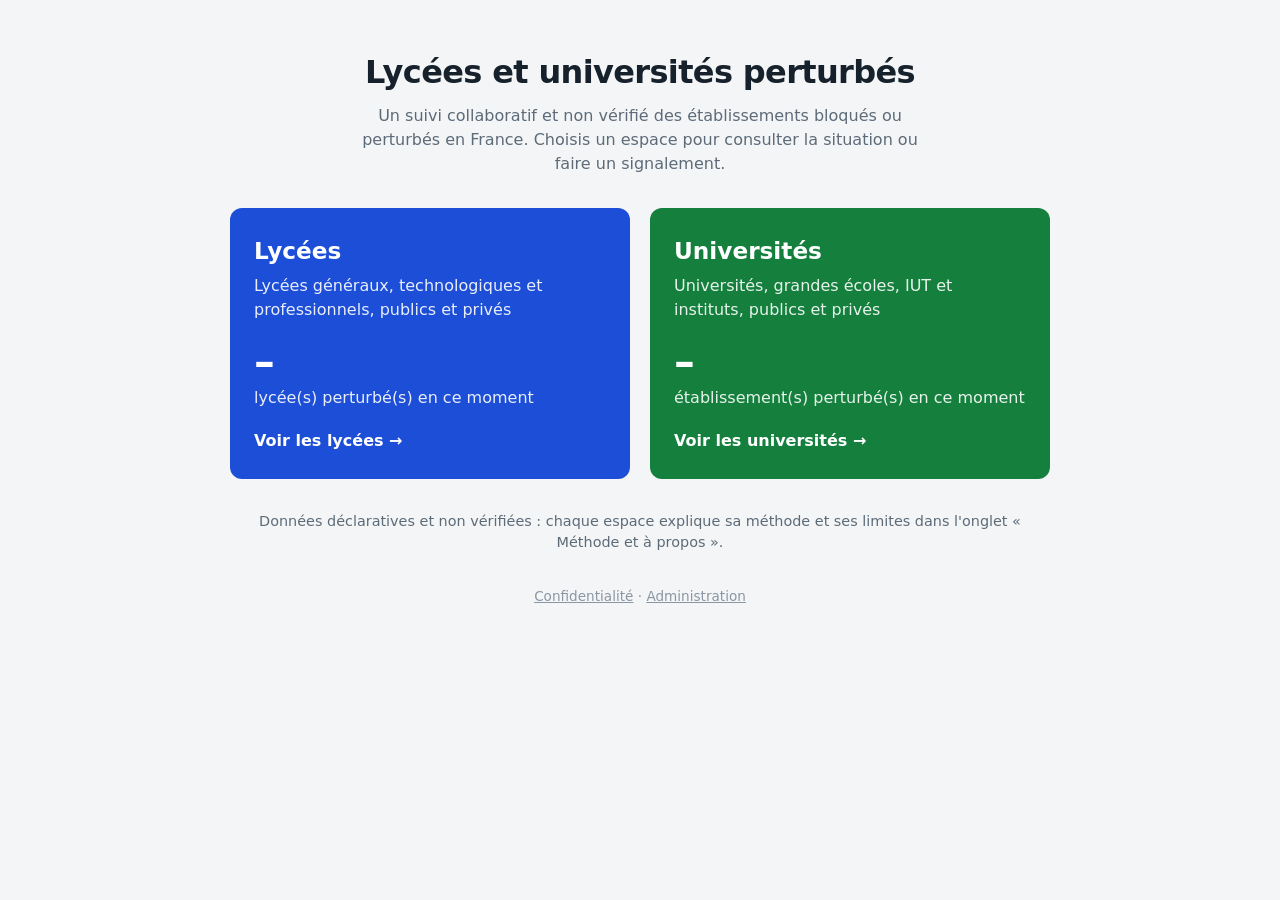
==== index.html @ 7443cd6a "Add files via upload" ====
<!DOCTYPE html>
<html lang="fr">
<head>
<meta charset="utf-8">
<meta name="viewport" content="width=device-width, initial-scale=1">
<title>Lycées et universités perturbés – suivi collaboratif</title>
<!-- ===================================================================
     index.html : la page d'accueil. Elle ne charge ni carte ni liste
     d'établissements : seulement deux chiffres (un appel à la base).
     =================================================================== -->
<link rel="stylesheet" href="commun.css?v=11">
<style>
/* BLOC CSS A : la page d'accueil */
.accueil-tete { display: block; max-width: 860px; margin: 0 auto; padding: 3rem 1.25rem 0; text-align: center; }
.accueil-tete h1 { font-size: 2rem; }
.accueil-tete p { margin: .5rem auto 0; max-width: 56ch; color: var(--discret); }
.choix { max-width: 860px; margin: 2rem auto; padding: 0 1.25rem;
         display: grid; grid-template-columns: 1fr 1fr; gap: 1.25rem; }
@media (max-width: 640px) { .choix { grid-template-columns: 1fr; } }
.espace { display: block; padding: 1.6rem 1.5rem; border-radius: 12px; color: #fff;
          text-decoration: none; transition: transform .15s, box-shadow .15s; }
.espace:hover, .espace:focus-visible { transform: translateY(-2px); box-shadow: 0 8px 24px #0002; }
.espace:focus-visible { outline: 3px solid var(--encre); outline-offset: 3px; }
.espace.lycees { background: var(--bleu); }
.espace.universites { background: var(--vert); }
.espace h2 { margin: 0; font-size: 1.45rem; color: #fff; }
.espace .detail { margin: .35rem 0 1.2rem; opacity: .9; }
.espace .chiffre { font-size: 2.6rem; font-weight: 700; line-height: 1; font-variant-numeric: tabular-nums; }
.espace .libelle { margin-top: .2rem; opacity: .9; }
.espace .aller { display: inline-block; margin-top: 1.2rem; font-weight: 700; }
.accueil-note { max-width: 860px; margin: 0 auto; padding: 0 1.25rem; text-align: center;
                color: var(--discret); font-size: .9rem; }
</style>
</head>

<body>
<script>
/* BLOC JS A : ANCIENS LIENS
   Avant l'étape 11, le site des lycées était à cette adresse : un lien
   partagé du type ".../#carte/lycee/0690521S" est renvoyé vers
   lycees.html, avec la même fin d'adresse. */
if (/^#(signaler|stats|carte|infos)\b/.test(location.hash)) {
  location.replace("lycees.html" + location.hash);
}
</script>

<!-- BLOC HTML A : l'en-tête -->
<header class="accueil-tete">
  <h1>Lycées et universités perturbés</h1>
  <p>Un suivi collaboratif et non vérifié des établissements bloqués ou perturbés en
    France. Choisis un espace pour consulter la situation ou faire un signalement.</p>
</header>

<!-- BLOC HTML B : les deux espaces -->
<main class="choix">
  <a class="espace lycees" href="lycees.html">
    <h2>Lycées</h2>
    <div class="detail">Lycées généraux, technologiques et professionnels, publics et privés</div>
    <div class="chiffre" id="nb-lycee">–</div>
    <div class="libelle">lycée(s) perturbé(s) en ce moment</div>
    <span class="aller">Voir les lycées →</span>
  </a>
  <a class="espace universites" href="universites.html">
    <h2>Universités</h2>
    <div class="detail">Universités, grandes écoles, IUT et instituts, publics et privés</div>
    <div class="chiffre" id="nb-universite">–</div>
    <div class="libelle">établissement(s) perturbé(s) en ce moment</div>
    <span class="aller">Voir les universités →</span>
  </a>
</main>

<p class="accueil-note">Données déclaratives et non vérifiées : chaque espace explique
  sa méthode et ses limites dans l'onglet « Méthode et à propos ».</p>

<footer style="text-align:center;font-size:.85rem;margin:2rem 0">
  <a href="confidentialite.html" style="color:#8a96a3">Confidentialité</a>
  <span style="color:#8a96a3"> · </span>
  <a href="admin.html" style="color:#8a96a3">Administration</a>
</footer>

<script>
/* BLOC JS B : LES DEUX CHIFFRES
   Un seul appel à la fonction nombre_perturbes() (schema-etape11.sql).
   Si elle échoue, les tirets restent affichés : les liens fonctionnent. */
const SUPABASE_URL = "https://tmantitdvmctbxbvzlbf.supabase.co";
const SUPABASE_CLE = "sb_publishable_nXZelcAhkvD63yTFmdbzOA_ekhnnpEH";

async function chargerChiffres() {
  try {
    const reponse = await fetch(`${SUPABASE_URL}/rest/v1/rpc/nombre_perturbes`, {
      method: "POST",
      headers: { apikey: SUPABASE_CLE, "Content-Type": "application/json" },
      body: "{}",
    });
    if (!reponse.ok) throw new Error("HTTP " + reponse.status);
    const n = await reponse.json();
    for (const type of ["lycee", "universite"]) {
      document.getElementById("nb-" + type).textContent = Number(n[type] ?? 0).toLocaleString("fr-FR");
    }
  } catch (e) {
    console.warn("Chiffres indisponibles", e);
  }
}
chargerChiffres();
setInterval(chargerChiffres, 60000);   // mise à jour chaque minute
</script>
</body>
</html>
---- commun.css ----
/* ===================================================================
   commun.css : styles partagés par lycees.html et universites.html
   =================================================================== */
/* ===================================================================
   BLOC CSS 1 : les "variables" de design
   On définit les couleurs une seule fois ici. Pour changer l'allure
   du site, tu modifies ces lignes et tout le reste suit.
   =================================================================== */
:root {
  --fond: #f3f5f7;
  --carte: #ffffff;
  --encre: #17212b;
  --discret: #5d6b78;
  --trait: #d5dbe1;
  --alerte: #d4380d;      /* lycée perturbé */
  --alerte-clair: #fde9e2;
  --ok: #237a4b;          /* lycée débloqué */
  --accent: #1d4ed8;      /* boutons */
  --accent-clair: #e8efff; /* survol des suggestions */
  --accent-focus: #93b4ff; /* contour au clavier */
  --bleu: #1d4ed8;        /* couleur de l'espace Lycées */
  --vert: #15803d;        /* couleur de l'espace Universités */
}
/* Espace Universités : même page, couleur verte (attribut sur <html>) */
html[data-espace="universites"] {
  --accent: #15803d;
  --accent-clair: #e3f4e8;
  --accent-focus: #86d0a0;
}

/* BLOC CSS 2 : réglages de base. box-sizing évite les surprises de taille. */
* { box-sizing: border-box; }
body {
  margin: 0;
  background: var(--fond);
  color: var(--encre);
  font: 16px/1.5 system-ui, -apple-system, "Segoe UI", sans-serif;
}
header { padding: 1.5rem 1.25rem 0; max-width: 1100px; margin: 0 auto;
         display: flex; justify-content: space-between; align-items: flex-start; gap: 1rem; flex-wrap: wrap; }
header h1 a { color: inherit; text-decoration: none; }
header .accueil { font-size: .85rem; color: var(--discret); text-decoration: none; }
header .accueil:hover { text-decoration: underline; }
/* Bouton "Voir les universités" / "Voir les lycées" : il prend la couleur
   de l'espace vers lequel il mène */
.changer-espace { display: inline-block; padding: .55rem 1rem; border-radius: 6px; color: #fff;
                  font-weight: 600; text-decoration: none; white-space: nowrap; }
.changer-espace.vers-universites { background: var(--vert); }
.changer-espace.vers-lycees { background: var(--bleu); }
.changer-espace:hover { filter: brightness(1.1); }
h1 { margin: 0; font-size: 1.6rem; letter-spacing: -0.02em; }
header p { margin: .25rem 0 0; color: var(--discret); max-width: 60ch; }

/* BLOC CSS 3 : la mise en page à deux colonnes (CSS Grid).
   "1fr 1fr" = deux colonnes de même largeur.
   Sous 800px de large (téléphone), on passe à une seule colonne. */
main { max-width: 1100px; margin: 1rem auto 2rem; padding: 0 1.25rem; }

.carte {
  background: var(--carte); border: 1px solid var(--trait);
  border-radius: 10px; padding: 1.1rem;
}
h2 { margin: 0 0 .75rem; font-size: 1.1rem; }

/* BLOC CSS 4 : la liste des lycées perturbés (colonne gauche) */
#liste { list-style: none; margin: 0; padding: 0 .25rem 0 0; max-height: 26rem; overflow-y: auto; }  /* longue liste : défilement */
#liste li {
  border-left: 4px solid var(--alerte); background: var(--alerte-clair);
  padding: .55rem .75rem; margin-bottom: .5rem; border-radius: 0 6px 6px 0;
}
#liste .nom { font-weight: 600; }
#liste .meta { font-size: .85rem; color: var(--discret); }
.vide { color: var(--discret); font-style: italic; }

/* BLOC CSS 5 : le champ de recherche et ses suggestions.
   Le conteneur est en position: relative pour que la liste de
   suggestions (position: absolute) se colle juste en dessous. */
.recherche { position: relative; }
input[type=text], select {
  width: 100%; padding: .65rem .75rem; font: inherit;
  border: 1px solid var(--trait); border-radius: 6px; background: #fff;
}
input:focus, select:focus, button:focus-visible {
  outline: 3px solid var(--accent-focus); outline-offset: 1px;
}
#suggestions, #suggestions-stats {
  position: absolute; left: 0; right: 0; top: 100%; z-index: 5;
  background: #fff; border: 1px solid var(--trait); border-radius: 6px;
  margin: 2px 0 0; padding: 0; list-style: none; max-height: 240px; overflow-y: auto;
}
.recherche ul li { padding: .5rem .75rem; cursor: pointer; }
.recherche ul li small { color: var(--discret); }
.recherche ul li.actif, .recherche ul li:hover { background: var(--accent-clair); }

/* BLOC CSS 6 : le volet d'action. L'attribut HTML "hidden" le cache ;
   le JavaScript le retire quand un lycée est choisi. */
#volet { margin-top: 1rem; padding-top: 1rem; border-top: 1px solid var(--trait); }
#volet[hidden] { display: none; }
label { display: block; font-weight: 600; margin: .6rem 0 .25rem; }
button {
  margin-top: 1rem; padding: .65rem 1.2rem; font: inherit; font-weight: 600;
  color: #fff; background: var(--accent); border: 0; border-radius: 6px; cursor: pointer;
}
#message { margin-top: .75rem; min-height: 1.4em; color: var(--ok); font-weight: 600; }

/* BLOC CSS 7 : les graphiques en barres (de simples <div> dont la
   hauteur ou la largeur est calculée par le JavaScript, BLOC JS 5).
   .barres     = graphique vertical (heures, jours)
   .barres-h   = graphique horizontal (motifs, départements) */
.barres-zone { display: flex; align-items: flex-end; gap: 3px; height: 180px;
               margin-top: .5rem; border-bottom: 1px solid var(--trait); }
.barres-zone div { flex: 1; background: var(--alerte); border-radius: 3px 3px 0 0; min-height: 1px; }
.barres-zone div.vide { background: var(--trait); }
.barres-axe { display: flex; gap: 3px; font-size: .7rem; color: var(--discret); margin-top: .2rem; }
.barres-axe span { flex: 1; text-align: center; white-space: nowrap; overflow: visible; }
.barres-max { font-size: .75rem; color: var(--discret); }
.barres-h { list-style: none; margin: .5rem 0 0; padding: 0; }
.barres-h li { display: grid; grid-template-columns: minmax(7rem, 38%) 1fr auto;
               gap: .6rem; align-items: center; margin-bottom: .45rem; font-size: .92rem; }
.barres-h .piste { background: #eef1f4; border-radius: 4px; height: .9rem; overflow: hidden; }
.barres-h .piste div { background: var(--alerte); height: 100%; border-radius: 4px; }
.barres-h .valeur { color: var(--discret); font-variant-numeric: tabular-nums; white-space: nowrap; }

/* BLOC CSS 8 : les onglets.
   Le sélecteur [hidden] garantit qu'un onglet caché disparaît vraiment,
   même si on lui a donné un affichage (grid) par ailleurs. */
[hidden] { display: none !important; }
.onglets { max-width: 1100px; margin: 1rem auto 0; padding: 0 1.25rem;
           display: flex; gap: .5rem; flex-wrap: wrap; }
.onglets button { margin: 0; background: #fff; color: var(--encre); border: 1px solid var(--trait); }
.onglets button[aria-selected="true"] { background: var(--accent); color: #fff; border-color: var(--accent); }
button.secondaire { background: #fff; color: var(--encre); border: 1px solid var(--trait); }

/* Onglet "Signaler" : grand format, centré */
.grand { max-width: 720px; margin: 1.5rem auto 0; padding: 1.75rem; }
.grand h2 { font-size: 1.5rem; }
.grand input[type=text] { font-size: 1.2rem; padding: .9rem 1rem; }
.resume { max-width: 720px; margin: 1rem auto 0; text-align: center; color: var(--discret); }
.centre { text-align: center; }
.coche { width: 64px; height: 64px; margin: 0 auto .5rem; border-radius: 50%;
         background: var(--ok); color: #fff; font-size: 2.2rem; line-height: 64px; }
#confirmation:focus { outline: none; }
#confirmation button { margin: .4rem .25rem 0; }

/* Onglet "Statistiques" : une rangée de chiffres clés, puis une grille
   de cartes sur deux colonnes (une seule sur téléphone) */
#onglet-stats { margin-top: 1.25rem; }
.tuiles { display: grid; grid-template-columns: repeat(auto-fit, minmax(160px, 1fr)); gap: .75rem; }
.tuile { background: var(--carte); border: 1px solid var(--trait); border-radius: 10px; padding: .85rem 1rem; }
.tuile .chiffre { font-size: 1.9rem; font-weight: 700; line-height: 1.15; font-variant-numeric: tabular-nums; }
.tuile .chiffre.alerte { color: var(--alerte); }
.tuile .libelle { font-size: .85rem; color: var(--discret); }
.grille-stats { display: grid; grid-template-columns: 1fr 1fr; gap: 1.25rem; margin-top: 1.25rem; align-items: start; }
.grille-stats .large { grid-column: 1 / -1; }
@media (max-width: 800px) { .grille-stats { grid-template-columns: 1fr; } }
.sous-titre { margin: -.5rem 0 .5rem; font-size: .85rem; color: var(--discret); }
.bascule { display: inline-flex; gap: .25rem; margin-bottom: .25rem; }
.bascule button { margin: 0; padding: .3rem .7rem; font-size: .85rem;
                  background: #fff; color: var(--encre); border: 1px solid var(--trait); }
.bascule button[aria-pressed="true"] { background: var(--accent); color: #fff; border-color: var(--accent); }
/* BLOC CSS 10 : fiche d'un lycée, "Mon lycée", recherche, aide */
.fiche h3 { margin: 0; font-size: 1.15rem; }
.fiche .lieu { color: var(--discret); font-size: .9rem; }
.etat { display: inline-block; margin: .5rem 0 .25rem; padding: .2rem .65rem; border-radius: 999px;
        font-weight: 700; font-size: .9rem; }
.etat.perturbe { background: var(--alerte-clair); color: var(--alerte); }
.etat.calme { background: #e3f1e9; color: var(--ok); }
.fiche .precision { font-size: .85rem; color: var(--discret); }
.fiche .composantes { font-size: .82rem; color: var(--discret); margin-top: .3rem; }
.fiche .actions { display: flex; flex-wrap: wrap; gap: .4rem; margin-top: .6rem; }
.fiche .actions button, .fiche .actions a { margin: 0; padding: .4rem .75rem; font-size: .85rem; font-weight: 600;
  background: #fff; color: var(--encre); border: 1px solid var(--trait); border-radius: 6px;
  text-decoration: none; cursor: pointer; font-family: inherit; }
.fiche .actions button:hover, .fiche .actions a:hover { border-color: var(--accent); }
.fiche .actions .principal { background: var(--accent); color: #fff; border-color: var(--accent); }
.frise { margin-top: .6rem; font-size: .7rem; color: var(--discret); }
.frise .ligne { display: grid; grid-template-columns: 3.4rem repeat(24, 1fr); gap: 1px; align-items: center; margin-bottom: 1px; }
.frise .case { height: 9px; background: #e9edf1; border-radius: 1px; }
.frise .titre { margin-bottom: .2rem; font-weight: 600; }
.leaflet-popup-content .fiche h3 { font-size: 1rem; }
.leaflet-popup-content { margin: .8rem .9rem; min-width: 240px; }
#mon-lycee .entete { display: flex; justify-content: space-between; align-items: baseline; gap: .5rem; }
#mon-lycee .entete span { font-size: .8rem; font-weight: 700; letter-spacing: .04em; text-transform: uppercase; color: var(--accent); }
#btn-mon-lycee { margin-top: .5rem; padding: .35rem .75rem; font-size: .85rem; }
.bandeau { max-width: 720px; margin: 1.5rem auto 0; padding: .8rem 1rem; border-radius: 8px;
           background: #fef3c7; color: #92400e; font-weight: 600; border: 1px solid #fcd34d; }
details.aide { padding: 0; }
details.aide summary { padding: 1rem 1.25rem; cursor: pointer; font-weight: 700; }
details.aide ul { margin: 0; padding: 0 1.25rem 1.1rem 2.5rem; }
details.aide li { margin: .35rem 0; }
#recherche-stats { margin-bottom: 1.25rem; }
#resultat-recherche:not(:empty) { margin-top: 1rem; padding-top: 1rem; border-top: 1px solid var(--trait); }
.filtre-liste { margin-bottom: .75rem; }
.filtre-liste select { padding: .45rem .6rem; font-size: .9rem; }

/* BLOC CSS 9 : l'onglet Carte */
.carte-barre { display: flex; flex-wrap: wrap; gap: .5rem 1rem; justify-content: space-between; margin-bottom: .75rem; }
.carte-barre .bascule { flex-wrap: wrap; }
#carte-france { height: 540px; border-radius: 8px; background: #e8f0f6; border: 1px solid var(--trait); }
@media (max-width: 600px) { #carte-france { height: 400px; } }
.leaflet-container { font: inherit; }
.leaflet-interactive:focus { outline: none; }   /* pas de cadre noir au clic sur une région */
.leaflet-tooltip { max-width: 280px; white-space: normal; }
.bulle strong { display: block; font-size: 1rem; }
.bulle ul { margin: .3rem 0 0; padding-left: 1rem; }
#carte-legende { display: flex; flex-wrap: wrap; gap: .4rem 1rem; margin-top: .6rem; font-size: .82rem; color: var(--discret); }
#carte-legende span::before { content: ""; display: inline-block; width: .9rem; height: .9rem;
  margin-right: .35rem; vertical-align: -2px; border-radius: 3px; background: var(--c); border: 1px solid #0002; }
#carte-detail { margin-top: 1.25rem; }
#carte-fil { display: flex; align-items: center; gap: .75rem; margin-bottom: .6rem; }
#carte-fil button { margin: 0; padding: .35rem .8rem; font-size: .9rem;
                    background: #fff; color: var(--encre); border: 1px solid var(--trait); }
#carte-fil button:hover { border-color: var(--accent); }
#carte-fil-nom { font-weight: 700; font-size: 1.05rem; }
.bulle em { display: block; margin-top: .3rem; font-size: .8rem; color: var(--discret); }
.bulle-motif { margin-top: .2rem; font-weight: 600; color: var(--alerte); }
#carte-legende span.rond::before { border-radius: 50%; border: 2px solid #fff; box-shadow: 0 0 0 1px #0003; }
.liste-simple li.cliquable { cursor: pointer; }
.liste-simple li.cliquable:hover { background: #f3f6fb; }
/* Fond de carte IGN en gris clair : les points de couleur ressortent mieux */
#carte-france .leaflet-tile-pane { filter: grayscale(1) contrast(.9) brightness(1.05); }
.liste-simple { list-style: none; margin: .5rem 0 0; padding: 0; }
.liste-simple li { padding: .4rem 0; border-bottom: 1px solid var(--trait); }
.liste-simple li small { color: var(--discret); }
.avertissement { margin-top: 1.25rem; font-size: .85rem; color: var(--discret); text-align: center; }
#onglet-carte { margin-top: 1.25rem; }

/* BLOC CSS 11 : l'onglet "Méthode et à propos" (textes, FAQ, données) */
#onglet-infos { max-width: 820px; margin: 1.25rem auto 0; }
#onglet-infos .carte { margin-bottom: 1.25rem; }
#onglet-infos h2 { scroll-margin-top: 1rem; }
#onglet-infos p, #onglet-infos li { line-height: 1.6; }
#onglet-infos ol, #onglet-infos ul { padding-left: 1.3rem; }
#onglet-infos li { margin: .4rem 0; }
.sommaire { display: flex; flex-wrap: wrap; gap: .4rem; }
.sommaire a { padding: .35rem .8rem; border: 1px solid var(--trait); border-radius: 999px;
              background: #fff; color: var(--encre); text-decoration: none; font-size: .9rem; font-weight: 600; }
.sommaire a:hover { border-color: var(--accent); }
/* Texte à réécrire par le responsable du site : surligné pour être repéré */
mark.a-completer { background: #fef3c7; color: #92400e; padding: 0 .2rem; border-radius: 3px; }
.faq details { border-top: 1px solid var(--trait); }
.faq details:last-of-type { border-bottom: 1px solid var(--trait); }
.faq summary { padding: .75rem 0; cursor: pointer; font-weight: 600; }
.faq details p { margin: 0 0 .9rem; }
.colonnes-csv { font-size: .92rem; }
.colonnes-csv code { background: #eef1f4; padding: 0 .3rem; border-radius: 3px; }
#message-donnees { margin-top: .5rem; color: var(--discret); font-size: .9rem; }
.lien-suite { margin: 0; padding: 0 1.25rem 1.1rem; }
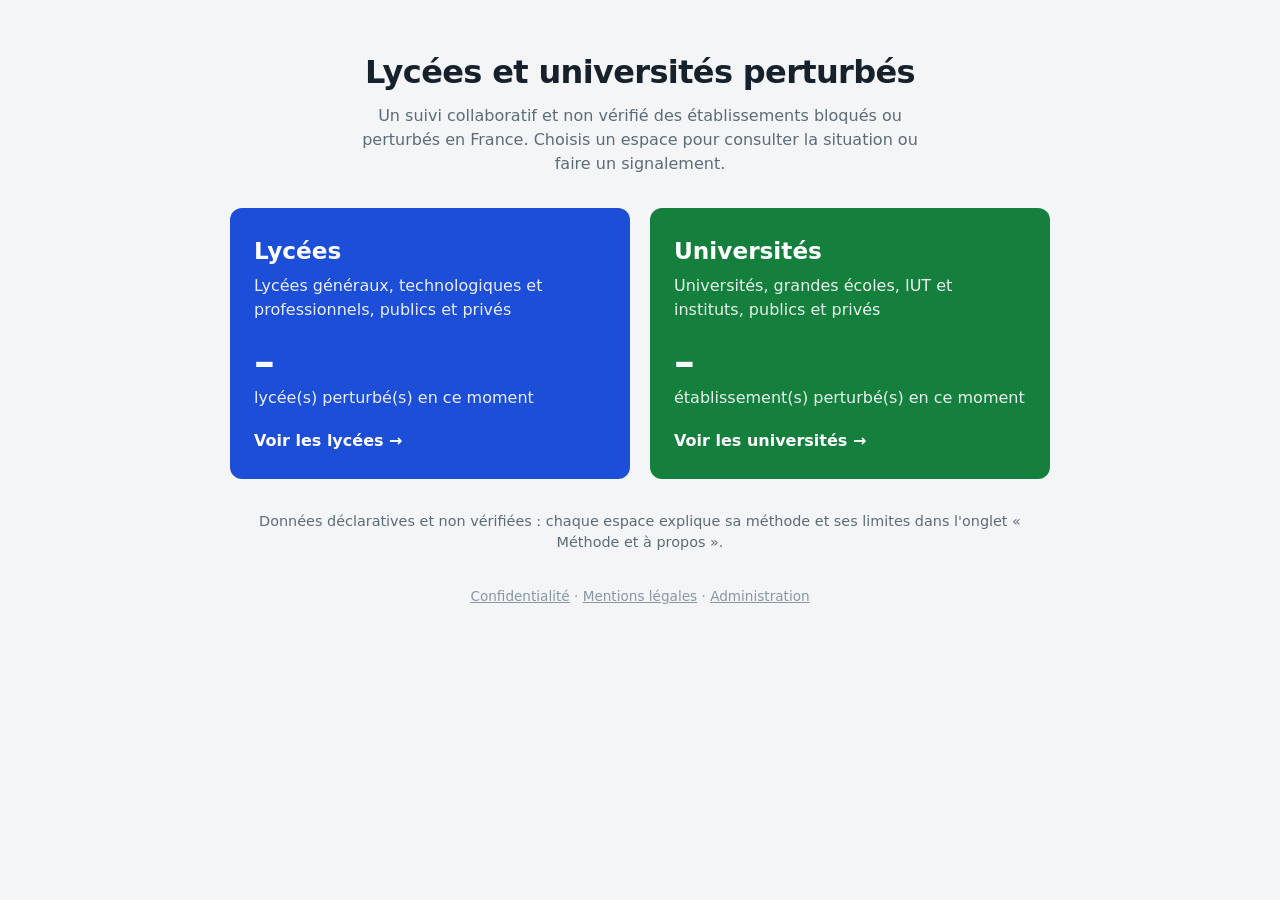
==== commit a3ce9fe0: "Add files via upload" ====
--- a/index.html
+++ b/index.html
@@ -75,6 +75,8 @@
 <footer style="text-align:center;font-size:.85rem;margin:2rem 0">
   <a href="confidentialite.html" style="color:#8a96a3">Confidentialité</a>
   <span style="color:#8a96a3"> · </span>
+  <a href="mentions-legales.html" style="color:#8a96a3">Mentions légales</a>
+  <span style="color:#8a96a3"> · </span>
   <a href="admin.html" style="color:#8a96a3">Administration</a>
 </footer>
 
